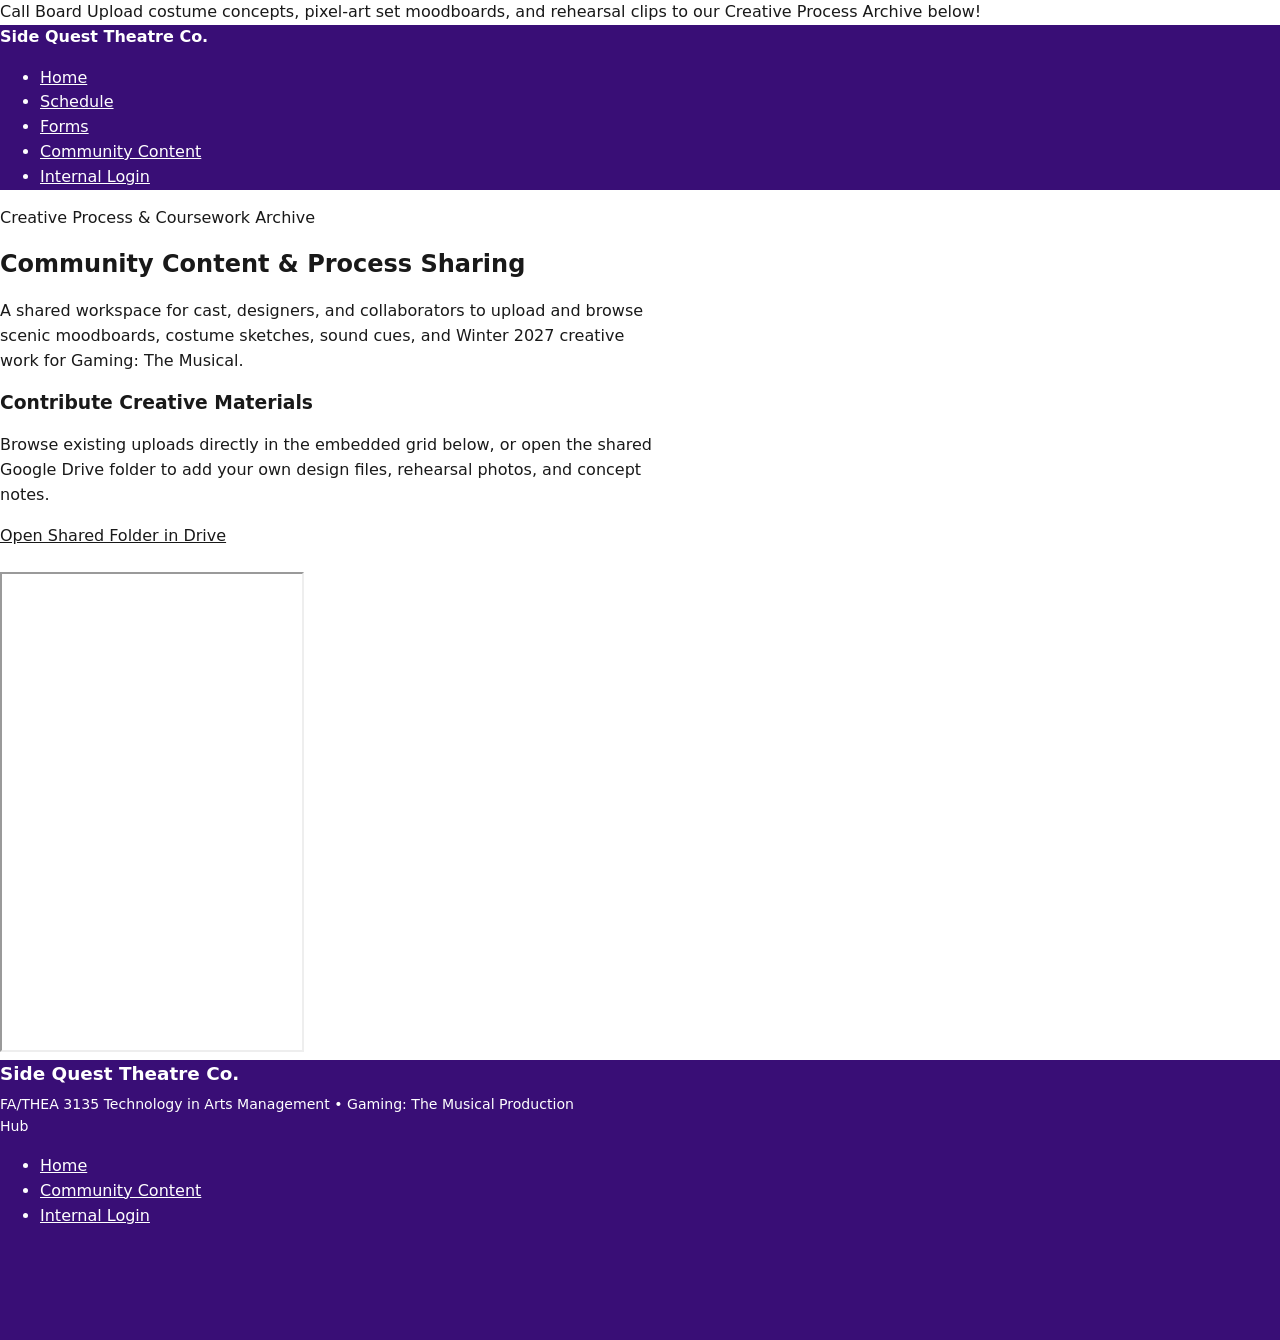
==== community.html @ 34accef0 "index updates and done" ====
<!DOCTYPE html>
<html lang="en">
<head>
  <meta charset="UTF-8" >
  <meta name="viewport" content="width=device-width, initial-scale=1.0" >
  <title>Community Content | Side Quest Theatre Co.</title>
  <link rel="stylesheet" href="style.css" >
</head>
<body>

  <div class="announcement-bar">
    <span>Call Board</span>
    Upload costume concepts, pixel-art set moodboards, and rehearsal clips to our Creative Process Archive below!
  </div>

  <header>
    <div class="nav-container">
      <a href="index.html" class="brand">Side Quest <span>Theatre Co.</span></a>
      <nav aria-label="Primary Navigation">
        <ul>
          <li><a href="index.html">Home</a></li>
          <li><a href="index.html#schedule">Schedule</a></li>
          <li><a href="index.html#downloads">Forms</a></li>
          <li><a href="community.html" class="active">Community Content</a></li>
          <li><a href="internal.html" class="nav-pill">Internal Login</a></li>
        </ul>
      </nav>
    </div>
  </header>

  <section class="container">
    <div class="section-header">
      <p class="eyebrow">Creative Process &amp; Coursework Archive</p>
      <h2>Community Content &amp; Process Sharing</h2>
      <p>A shared workspace for cast, designers, and collaborators to upload and browse scenic moodboards, costume sketches, sound cues, and Winter 2027 creative work for Gaming: The Musical.</p>
    </div>

    <div class="info-card" style="margin-bottom: 1.5rem;">
      <h3>Contribute Creative Materials</h3>
      <p>Browse existing uploads directly in the embedded grid below, or open the shared Google Drive folder to add your own design files, rehearsal photos, and concept notes.</p>
      <a href="https://drive.google.com/drive/folders/YOUR_SHARED_CREATIVE_FOLDER_ID" target="_blank" rel="noopener" class="btn" style="margin-top: 0.75rem;">Open Shared Folder in Drive</a>
    </div>

    <div class="embed-frame">
      <!-- REPLACE YOUR_SHARED_CREATIVE_FOLDER_ID WITH YOUR SHARED DRIVE FOLDER ID -->
      <iframe
        title="Creative Process Shared Archive"
        src="https://drive.google.com/embeddedfolderview?id=YOUR_SHARED_CREATIVE_FOLDER_ID#grid"
        height="480"
        loading="lazy">
      </iframe>
    </div>
  </section>

  <footer>
    <div class="footer-inner">
      <div>
        <strong style="font-size: 1.15rem; color: #fff;">Side Quest Theatre Co.</strong>
        <p style="font-size: 0.88rem; margin-top: 0.35rem;">FA/THEA 3135 Technology in Arts Management &bull; Gaming: The Musical Production Hub</p>
      </div>
      <ul class="footer-links">
        <li><a href="index.html">Home</a></li>
        <li><a href="community.html">Community Content</a></li>
        <li><a href="internal.html">Internal Login</a></li>
      </ul>
    </div>

  </footer>

</body>
</html>
---- style.css ----
:root {
      --purple: #390e76;
      --yellow: #f8eb00;
      --ink: #191919;
    }

    * {
      box-sizing: border-box;
    }

    html {
      scroll-behavior: smooth;
      scroll-padding-bottom: 6rem;
    }

    body {
      margin: 0;
      font: 1rem/1.55 Inter, system-ui, sans-serif;
      color: var(--ink);
    }

    a {
      color: inherit;
    }

    h1, h2, h3 {
      line-height: 1.2;
    }

    h1 {
      font-size: clamp(1.65rem, 3vw, 2.35rem);
    }

    h2 {
      font-size: 1.5rem;
    }

    p {
      max-width: 65ch;
    }

    header, footer, .purple {
      background: var(--purple);
      color: #ffffff;
    }

    footer {
      padding-bottom: calc(6rem + env(safe-area-inset-bottom));
    }

    .wrap {
      max-width: 1728px;
      margin: auto;
      padding: 2.5rem clamp(1rem, 4vw, 4rem);
    }

    .bar, .links, .buttons {
      display: flex;
      align-items: center;
      gap: clamp(0.85rem, 2vw, 2rem);
      flex-wrap: wrap;
    }

    .bar {
      justify-content: space-between;
    }

    .brand {
      font-weight: 750;
      text-decoration: none;
    }

    .links a {
      text-underline-offset: 0.25em;
    }

    .grid {
      display: grid;
      grid-template-columns: minmax(0, 1fr) minmax(0, 1fr);
      gap: 2rem;
    }

    .intro {
      align-items: start;
    }

    /* Floating Yellow Callout Pill */
    .ticket {
      position: fixed;
      z-index: 10;
      inset-inline: 1rem;
      bottom: calc(1rem + env(safe-area-inset-bottom));
      width: max-content;
      max-width: calc(100% - 2rem);
      margin: 0 auto;
      text-align: center;
    }

    .button, button {
      display: inline-block;
      background: var(--purple);
      color: #ffffff;
      border: 0;
      border-radius: 3rem;
      padding: 0.75rem 1.2rem;
      font: inherit;
      font-weight: 650;
      text-decoration: none;
      cursor: pointer;
    }

    .ticket .button {
      background: var(--yellow);
      color: #111111;
      box-shadow: 0 0.2rem 0.8rem #0003;
    }

    .panel {
      background: #f3eef9;
      color: var(--ink);
      border: 1px solid #ded2ec;
      border-radius: 1rem;
      padding: 1.15rem;
    }

    .map {
      width: 100%;
      height: 350px;
      border: 0;
      border-radius: 0.7rem;
    }

    .center {
      text-align: center;
    }

    .center p {
      margin-inline: auto;
    }

    .buttons {
      justify-content: center;
    }

    .theatre {
      width: min(100%, 710px);
      aspect-ratio: 710 / 312;
      object-fit: cover;
      display: block;
      margin: 1rem auto;
    }

    .theatre[hidden], [hidden] {
      display: none !important;
    }

    label {
      display: block;
      font-weight: 650;
      margin: 0.75rem 0;
    }

    input, textarea, select {
      display: block;
      width: 100%;
      font: inherit;
      padding: 0.6rem;
      border: 1px solid #93869f;
      border-radius: 0.4rem;
      margin-top: 0.2rem;
    }

    textarea {
      min-height: 6rem;
    }

    .form-note {
      font-size: 0.9rem;
    }

    .people p {
      overflow-wrap: anywhere;
    }

    .stack {
      display: grid;
      gap: 1.2rem;
    }

    .stack h2, .stack h3 {
      margin: 0;
    }

    .stack p {
      margin: 0.45rem 0;
    }

    iframe {
      max-width: 100%;
    }

    .embed-panel {
      min-width: 0;
      align-self: start;
    }

    .embed-panel h2 {
      margin: 0 0 1rem;
    }

    .calendar-embed, .form-embed {
      display: block;
      width: 100%;
      border: 0;
      background: #ffffff;
      border-radius: 0.5rem;
    }

    .calendar-embed {
      height: clamp(460px, 48vw, 600px);
    }

    .form-embed {
      height: 687px;
    }

    #downloads {
      gap: 1.5rem;
    }

    #downloads .button {
      display: inline-flex;
      align-items: center;
      justify-content: center;
      min-height: 62px;
      max-width: 100%;
      padding: 0.75rem clamp(1rem, 3vw, 40px);
      border-radius: 64px;
      font-size: 1.25rem;
      font-weight: 500;
      line-height: 1.2;
    }

    :focus-visible {
      outline: 3px solid #d58200;
      outline-offset: 3px;
    }

    @media (max-width: 720px) {
      .grid {
        grid-template-columns: 1fr;
      }
      .wrap {
        padding-block: 1.7rem;
      }
      .bar {
        align-items: flex-start;
      }
      .map {
        height: 260px;
      }
      .form-embed {
        height: 760px;
      }
    }
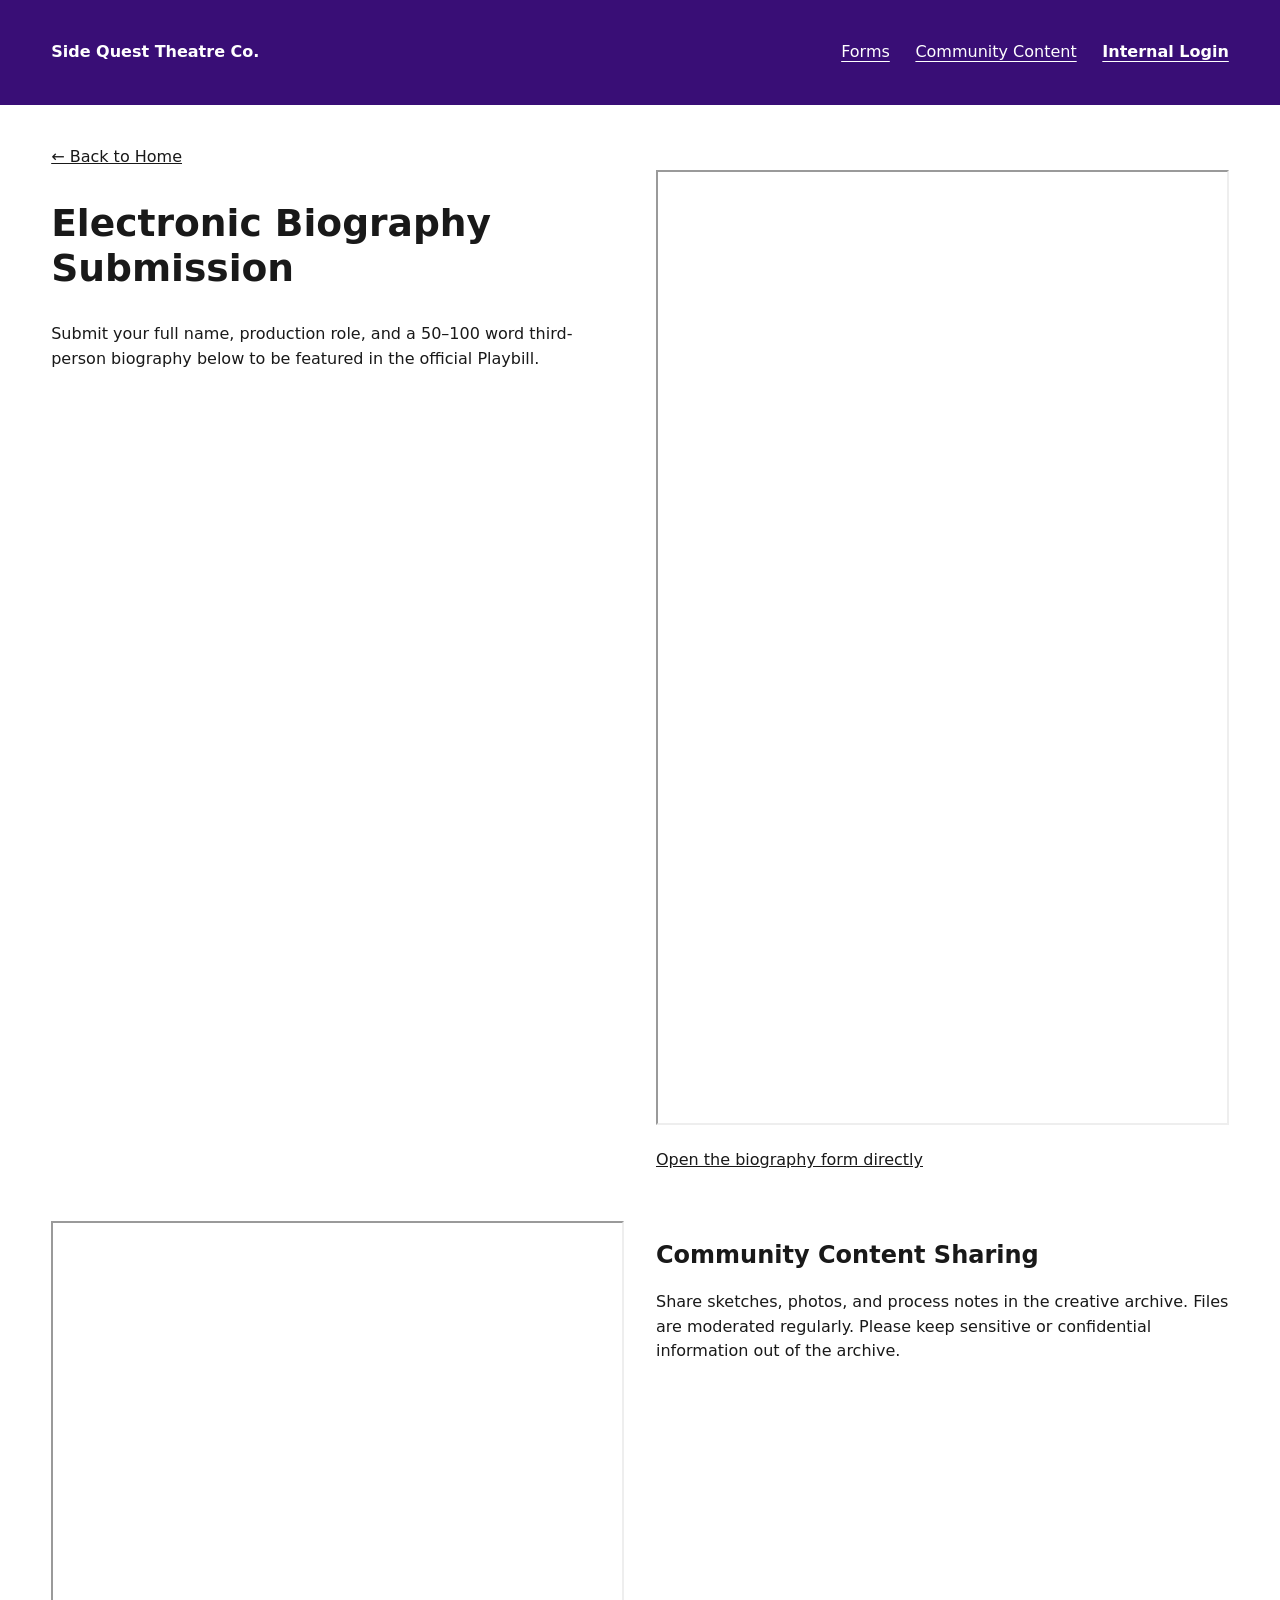
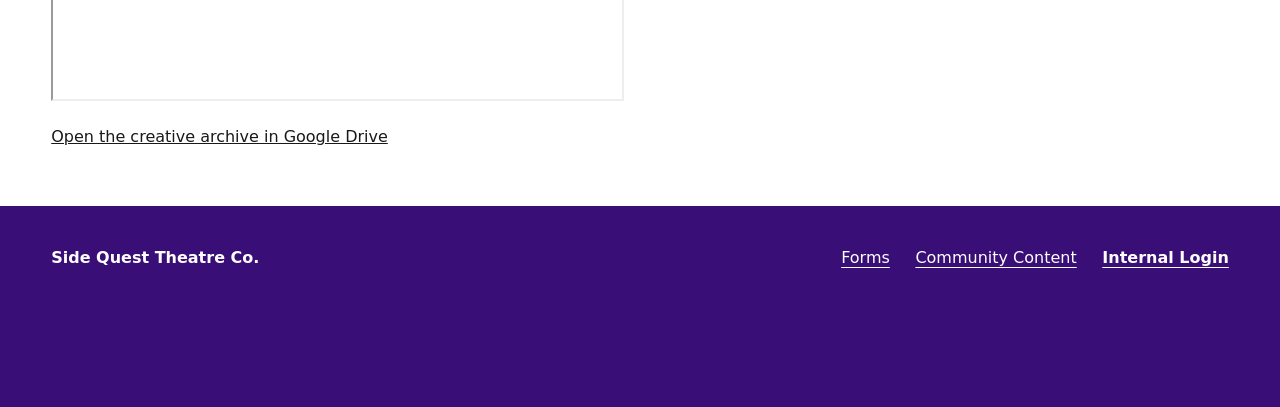
==== commit dea6cb90: "updates moe" ====
--- a/community.html
+++ b/community.html
@@ -1,70 +1,81 @@
-<!DOCTYPE html>
+<!doctype html>
 <html lang="en">
 <head>
-  <meta charset="UTF-8" >
-  <meta name="viewport" content="width=device-width, initial-scale=1.0" >
+  <meta charset="utf-8" >
+  <meta name="viewport" content="width=device-width, initial-scale=1" >
   <title>Community Content | Side Quest Theatre Co.</title>
-  <link rel="stylesheet" href="style.css" >
+    <link rel="stylesheet" href="style.css" >
 </head>
 <body>
 
-  <div class="announcement-bar">
-    <span>Call Board</span>
-    Upload costume concepts, pixel-art set moodboards, and rehearsal clips to our Creative Process Archive below!
-  </div>
-
+  <!-- HEADER -->
   <header>
-    <div class="nav-container">
-      <a href="index.html" class="brand">Side Quest <span>Theatre Co.</span></a>
-      <nav aria-label="Primary Navigation">
-        <ul>
-          <li><a href="index.html">Home</a></li>
-          <li><a href="index.html#schedule">Schedule</a></li>
-          <li><a href="index.html#downloads">Forms</a></li>
-          <li><a href="community.html" class="active">Community Content</a></li>
-          <li><a href="internal.html" class="nav-pill">Internal Login</a></li>
-        </ul>
+    <div class="wrap bar">
+      <a class="brand" href="index.html">Side Quest Theatre Co.</a>
+      <nav class="links" aria-label="Main navigation">
+        <a href="index.html#forms">Forms</a>
+        <a href="community.html" aria-current="page">Community Content</a>
+        <a href="index.html#internal"><strong>Internal Login</strong></a>
       </nav>
     </div>
   </header>
 
-  <section class="container">
-    <div class="section-header">
-      <p class="eyebrow">Creative Process &amp; Coursework Archive</p>
-      <h2>Community Content &amp; Process Sharing</h2>
-      <p>A shared workspace for cast, designers, and collaborators to upload and browse scenic moodboards, costume sketches, sound cues, and Winter 2027 creative work for Gaming: The Musical.</p>
+  <!-- MAIN CONTENT -->
+  <main class="wrap">
+    <a href="index.html">&larr; Back to Home</a>
+
+    <div class="grid">
+      <!-- BIO SUBMISSION COPY -->
+      <section id="bio">
+        <h1>Electronic Biography Submission</h1>
+        <p>Submit your full name, production role, and a 50–100 word third-person biography below to be featured in the official Playbill.</p>
+      </section>
+
+      <!-- BIO GOOGLE FORM EMBED -->
+      <div>
+        <iframe
+          class="embed bio"
+          title="Electronic Biography Submission form"
+          src="https://docs.google.com/forms/d/e/1FAIpQLSemby3gf7OaY1U4HJRZrm21CHK6mZhkt-Rj68hFzQdFL6amtA/viewform?embedded=true"
+          width="640"
+          height="955">
+        </iframe>
+        <p class="embed-link">
+          <a href="https://docs.google.com/forms/d/e/1FAIpQLSemby3gf7OaY1U4HJRZrm21CHK6mZhkt-Rj68hFzQdFL6amtA/viewform" target="_blank" rel="noopener">Open the biography form directly</a>
+        </p>
+      </div>
+
+      <!-- GOOGLE DRIVE ARCHIVE EMBED -->
+      <div>
+        <iframe
+          class="embed archive"
+          title="Community creative archive on Google Drive"
+          src="https://drive.google.com/embeddedfolderview?id=1midwgmT368cP60Gr6ffDybL6jZDzyeNV#grid"
+          loading="lazy" width="800"height="480">
+        </iframe>
+        <p class="embed-link">
+          <a href="https://drive.google.com/drive/folders/1midwgmT368cP60Gr6ffDybL6jZDzyeNV?usp=sharing" target="_blank" rel="noopener">Open the creative archive in Google Drive</a>
+        </p>
+      </div>
+
+      <!-- COMMUNITY CONTENT SHARING COPY -->
+      <section class="archive-copy" id="sharing">
+        <h2>Community Content Sharing</h2>
+        <p>Share sketches, photos, and process notes in the creative archive. Files are moderated regularly. Please keep sensitive or confidential information out of the archive.</p>
+      </section>
     </div>
+  </main>
 
-    <div class="info-card" style="margin-bottom: 1.5rem;">
-      <h3>Contribute Creative Materials</h3>
-      <p>Browse existing uploads directly in the embedded grid below, or open the shared Google Drive folder to add your own design files, rehearsal photos, and concept notes.</p>
-      <a href="https://drive.google.com/drive/folders/YOUR_SHARED_CREATIVE_FOLDER_ID" target="_blank" rel="noopener" class="btn" style="margin-top: 0.75rem;">Open Shared Folder in Drive</a>
+  <!-- FOOTER -->
+  <footer>
+    <div class="wrap bar">
+      <a class="brand" href="index.html">Side Quest Theatre Co.</a>
+      <nav class="links" aria-label="Footer navigation">
+        <a href="index.html#forms">Forms</a>
+        <a href="community.html" aria-current="page">Community Content</a>
+        <a href="index.html#internal"><strong>Internal Login</strong></a>
+      </nav>
     </div>
-
-    <div class="embed-frame">
-      <!-- REPLACE YOUR_SHARED_CREATIVE_FOLDER_ID WITH YOUR SHARED DRIVE FOLDER ID -->
-      <iframe
-        title="Creative Process Shared Archive"
-        src="https://drive.google.com/embeddedfolderview?id=YOUR_SHARED_CREATIVE_FOLDER_ID#grid"
-        height="480"
-        loading="lazy">
-      </iframe>
-    </div>
-  </section>
-
-  <footer>
-    <div class="footer-inner">
-      <div>
-        <strong style="font-size: 1.15rem; color: #fff;">Side Quest Theatre Co.</strong>
-        <p style="font-size: 0.88rem; margin-top: 0.35rem;">FA/THEA 3135 Technology in Arts Management &bull; Gaming: The Musical Production Hub</p>
-      </div>
-      <ul class="footer-links">
-        <li><a href="index.html">Home</a></li>
-        <li><a href="community.html">Community Content</a></li>
-        <li><a href="internal.html">Internal Login</a></li>
-      </ul>
-    </div>
-
   </footer>
 
 </body>
